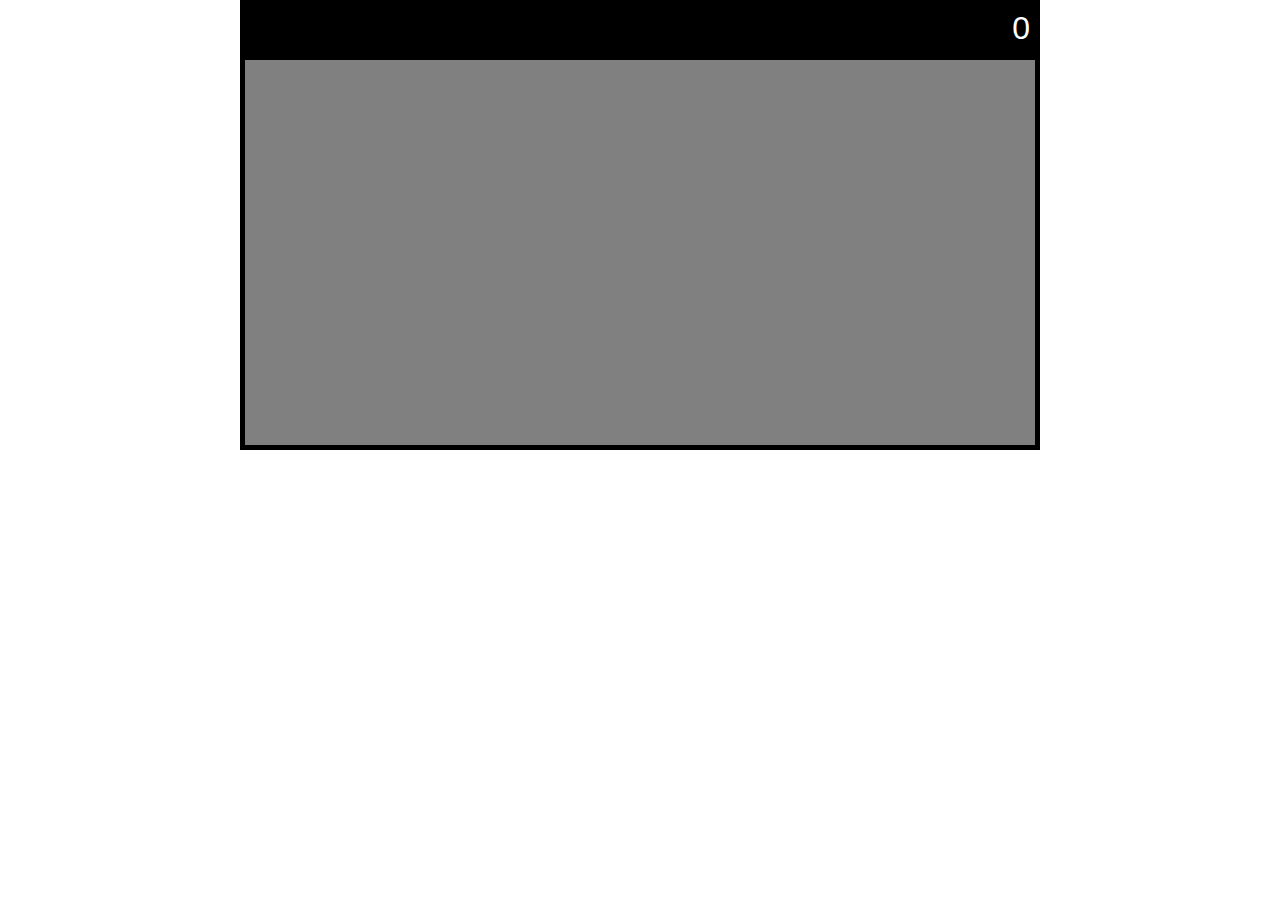
==== index.html @ 604d2f16 "Initial layout created" ====
<!DOCTYPE html>
<html>

<head>
    <link rel="stylesheet" href="style.css">
    <script src="math.js"></script>
</head>

<body>
    <main>
        <section class="display">
            0
        </section>
        <section class="button_container">
            
        </section>
    </main>
</body>

</html>
---- style.css ----
* {
    box-sizing: border-box;
    font-family: Arial, Helvetica, sans-serif;
}

html, body {
    margin: 0;
    width: 100%;
    height: 100%;
}

main {
    width: 800px;
    height: 450px;
    margin: 0 auto;
    background-color: grey;
    color: white;
}

.display {
    width: 100%;
    height: 55px;
    padding: 10px;
    font-size: 2rem;
    background-color: black;
    color: white;
    text-align: right;
}

.button_container {
    width: 100%;
    height: 395px;
    border: 5px solid black;
}
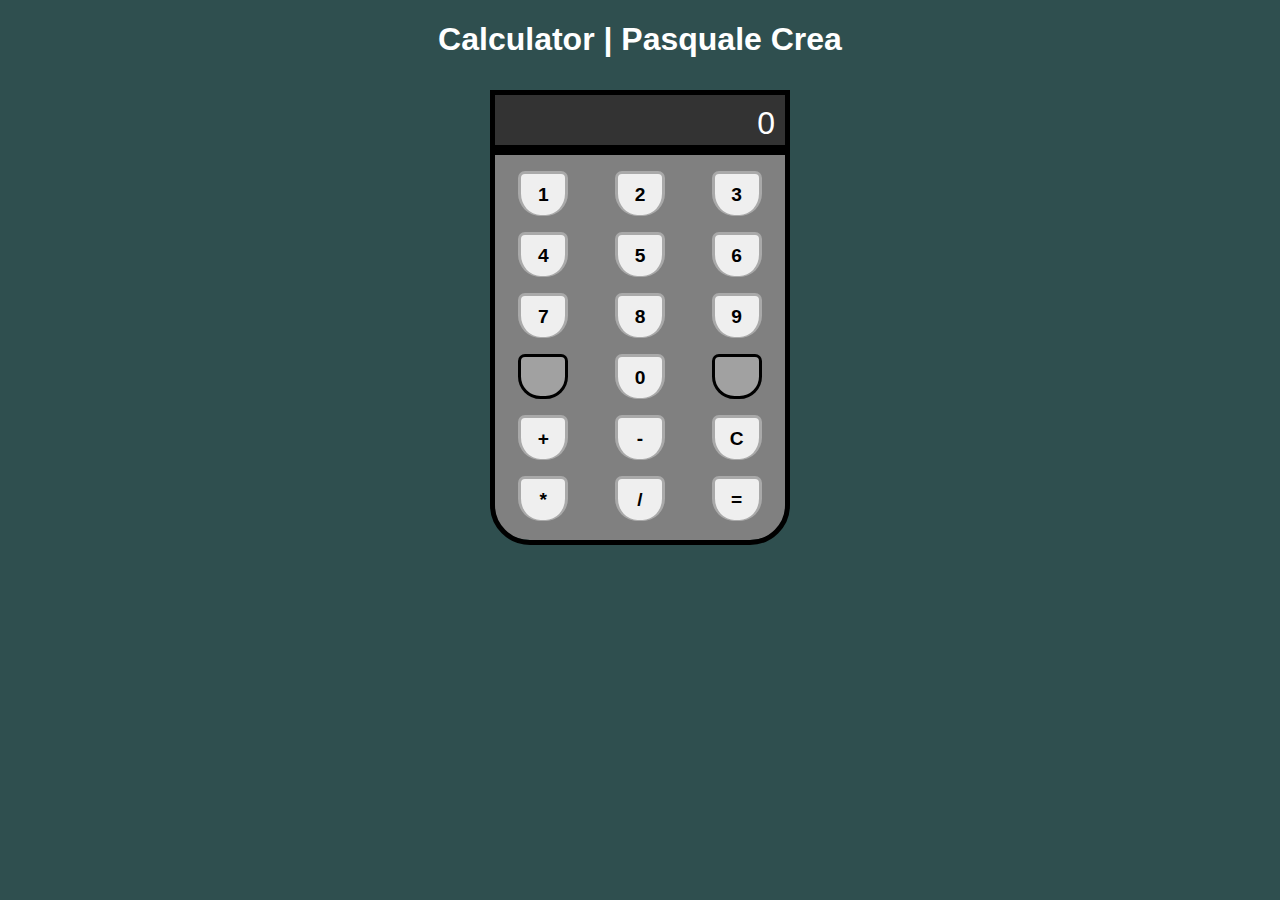
==== commit 6187ff9f: "TI-84 inspired calc complete" ====
--- a/index.html
+++ b/index.html
@@ -2,19 +2,56 @@
 <html>
 
 <head>
+    <title>Calculator | Pasquale Crea</title>
+    <meta charset="UTF-8">
+    <meta name="viewport" content="width=device-width, initial-scale=1, shrink-to-fit=no">
     <link rel="stylesheet" href="style.css">
-    <script src="math.js"></script>
 </head>
 
 <body>
+    <header>
+        <h1>Calculator | Pasquale Crea</h1>
+    </header>
     <main>
-        <section class="display">
+        <section id="display">
             0
         </section>
-        <section class="button_container">
-            
+        <section class="button-container">
+            <div class="button-row">
+                <button id="b1">1</button>
+                <button id="b2">2</button>
+                <button id="b3">3</button>
+            </div>
+            <div class="button-row">
+                <button id="b4">4</button>
+                <button id="b5">5</button>
+                <button id="b6">6</button>
+            </div>
+            <div class="button-row">
+                <button id="b7">7</button>
+                <button id="b8">8</button>
+                <button id="b9">9</button>
+            </div>
+            <div class="button-row">
+                <button disabled></button>
+                <button id="b0">0</button>
+                <button disabled></button>
+            </div>
+            <div class="button-row">
+                <button id="Qadd">+</button>
+                <button id="Qsubtract">-</button>
+                <button id="$clear">C</button>
+            </div>
+            <div class="button-row">
+                <button id="Qmultiply">*</button>
+                <button id="Qdivide">/</button>
+                <button id="Zequals">=</button>
+            </div>
         </section>
+
     </main>
+
+    <script src="math.js"></script>
 </body>
 
 </html>--- a/style.css
+++ b/style.css
@@ -7,28 +7,76 @@
     margin: 0;
     width: 100%;
     height: 100%;
+    background-color: darkslategray;
+    overflow: hidden;
+}
+
+header {
+    text-align: center;
+    color: white;
 }
 
 main {
-    width: 800px;
+    width: 300px;
     height: 450px;
-    margin: 0 auto;
+    margin: 2rem auto;
     background-color: grey;
     color: white;
+    border-radius: 0 0 40px 40px;
 }
 
-.display {
+#display {
     width: 100%;
-    height: 55px;
+    height: 60px;
     padding: 10px;
     font-size: 2rem;
-    background-color: black;
+    background-color: #333;
+    border: 5px solid black;
     color: white;
     text-align: right;
 }
 
-.button_container {
-    width: 100%;
+.button-container {
     height: 395px;
     border: 5px solid black;
+    border-radius: 0 0 40px 40px;
+}
+
+.button-row {
+    display: flex;
+    width: 100%;
+    justify-content: space-around;
+    margin-top: 1rem;
+}
+
+.button-row button {
+    width: 50px;
+    height: 45px;
+    border-radius: 7px 7px 22.5px 22.5px;
+    font-size: 1.2rem;
+    cursor: pointer;
+    font-weight: bold;
+    border: 3px solid darkgrey;
+    border-bottom: 1px solid darkgrey;
+}
+
+.button-row button:disabled {
+    cursor: default;
+    border: 3px solid black;
+}
+
+.answer {
+    color: lime;
+}
+
+.x {
+    color: cornflowerblue;
+}
+
+.y {
+    color: yellow;
+}
+
+.operator {
+    color: white
 }